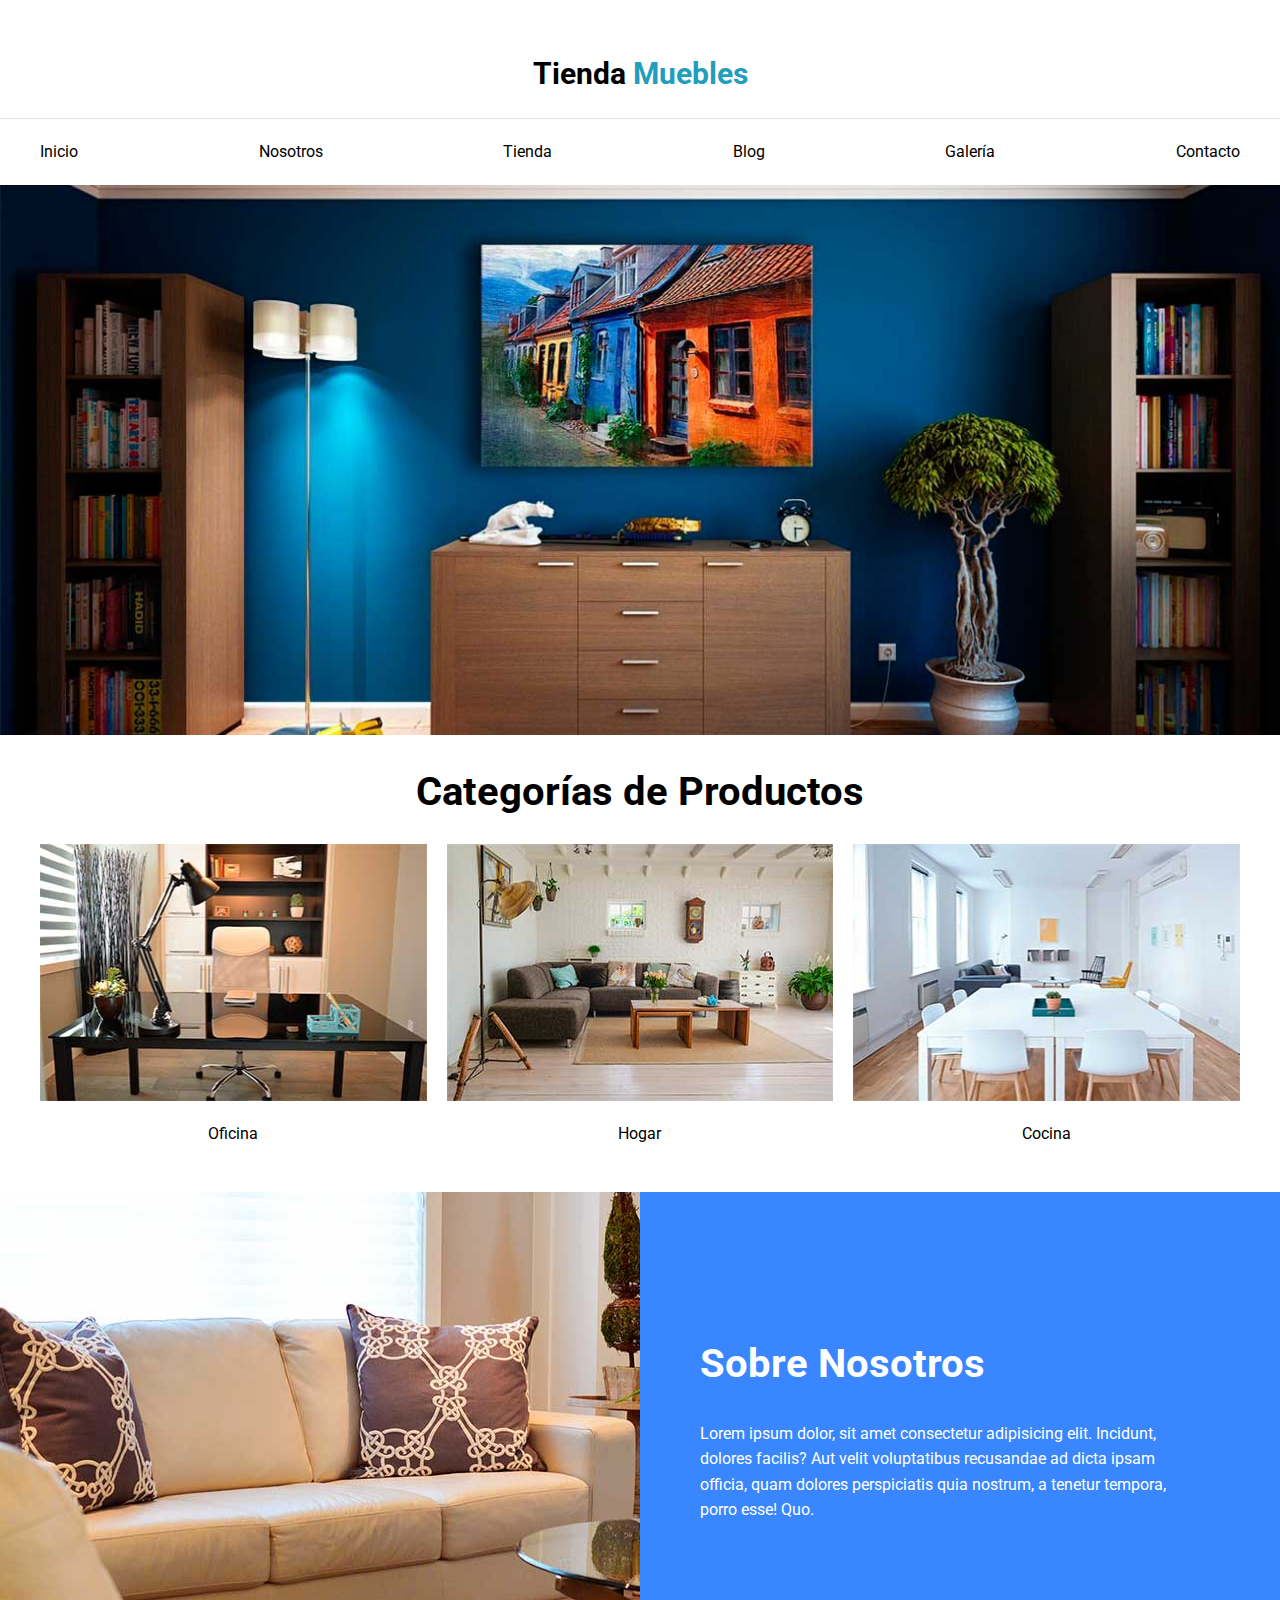
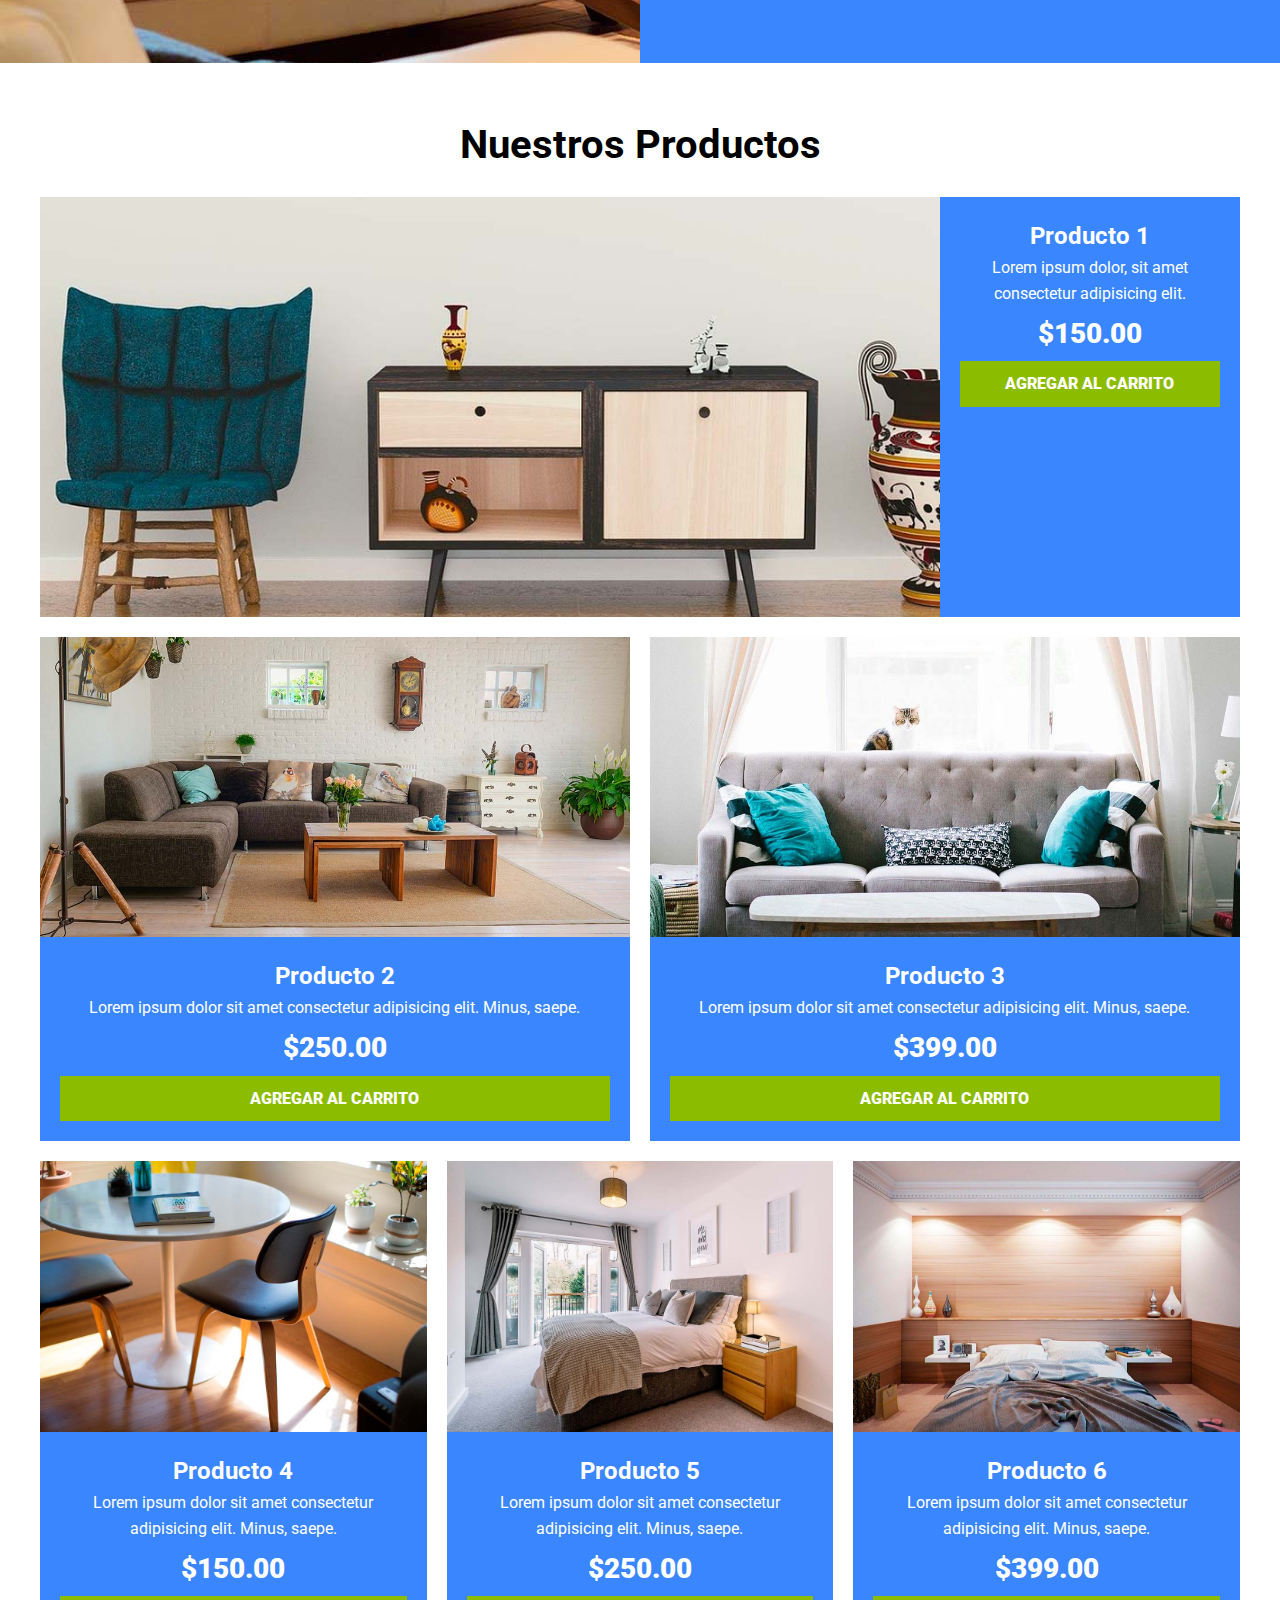
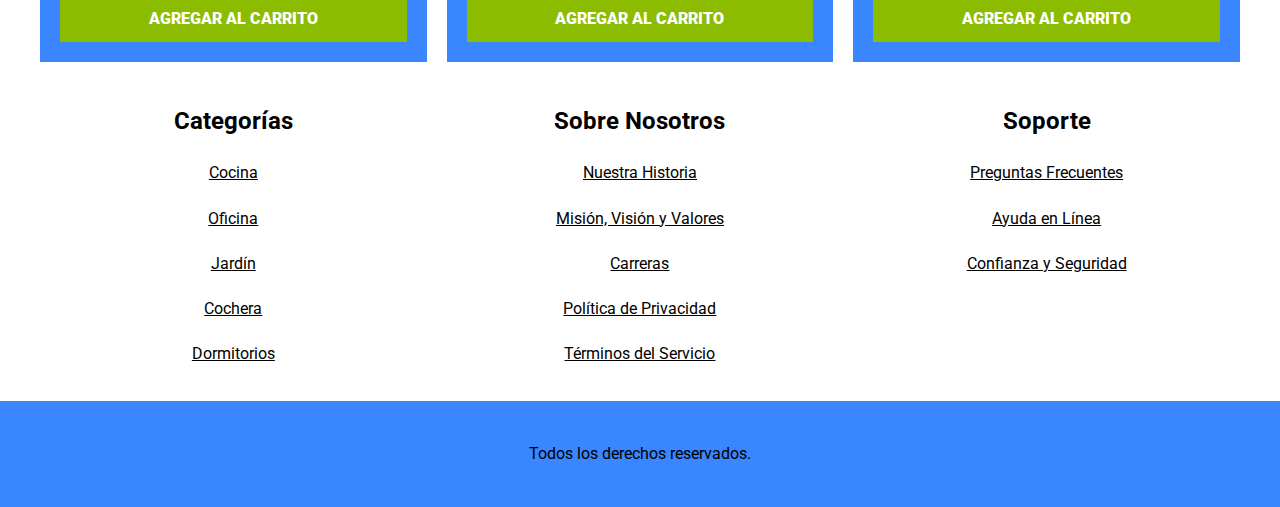
==== index.html @ 80d0d3d7 "Ecommerce etapa final" ====
<!DOCTYPE html>
<html lang="es">

<head>
    <meta charset="UTF-8">
    <meta http-equiv="X-UA-Compatible" content="IE=edge">
    <meta name="viewport" content="width=device-width, initial-scale=1.0">
    <title>Home - MyEcommerce</title>
    <link rel="stylesheet" href="css/normalize.css">
    <link rel="preconnect" href="https://fonts.googleapis.com">
    <link rel="preconnect" href="https://fonts.gstatic.com" crossorigin>
    <link href="https://fonts.googleapis.com/css2?family=Roboto:wght@400;700&display=swap" rel="stylesheet">
    <link rel="stylesheet" href="css/app.css">
    <link rel="stylesheet" href="css/responsive.css">
</head>

<body>

    <header>
        <h1 class="nombre-sitio text-center">Tienda <span>Muebles</span></h1>
    </header>

    <div class="contenedor-navegacion">
        <nav class="nav-principal contenedor">
            <a href="index.html">Inicio</a>
            <a href="nosotros.html">Nosotros</a>
            <a href="tienda.html">Tienda</a>
            <a href="blog.html">Blog</a>
            <a href="galeria.html">Galería</a>
            <a href="contacto.html">Contacto</a>
        </nav>
    </div>

    <div class="hero"></div>

    <section class="contenedor categorias">
        <h2 class="text-center">Categorías de Productos</h2>
        <div class="listado-categorias">
            <div class="categoria">
                <img src="img/categoria1.jpg" alt="Categoría Oficina">
                <a href="#">Oficina</a>
            </div>
            <div class="categoria">
                <img src="img/categoria2.jpg" alt="Categoría Hogar">
                <a href="#">Hogar</a>
            </div>
            <div class="categoria">
                <img src="img/categoria3.jpg" alt="Categoría Cocina">
                <a href="#">Cocina</a>
            </div>
        </div>
    </section>

    <section class="sobre-nosotros">
        <div class="contenedor sobre-nosotros-grid">
            <div class="texto-nosotros">
                <h2>Sobre Nosotros</h2>
                <p>Lorem ipsum dolor, sit amet consectetur adipisicing elit. Incidunt, dolores facilis? Aut velit
                    voluptatibus recusandae ad dicta ipsam officia, quam dolores perspiciatis quia nostrum, a tenetur
                    tempora, porro esse! Quo.</p>
            </div>
        </div>
    </section>

    <main class="contenido-principal contenedor">
        <h2 class="text-center">Nuestros Productos</h2>
        <div class="listado-productos">
            <div class="producto">
                <img src="img/producto1.jpg" alt="Producto 1">
                <div class="texto-producto">
                    <h3>Producto 1</h3>
                    <p>Lorem ipsum dolor, sit amet consectetur adipisicing elit.</p>
                    <p class="precio">$150.00</p>
                    <a class="btn" href="#">Agregar al carrito</a>
                </div> <!-- Info Producto -->
            </div> <!-- Producto -->

            <div class="producto">
                <img src="img/producto2.jpg" alt="Producto 2">
                <div class="texto-producto">
                    <h3>Producto 2</h3>
                    <p>Lorem ipsum dolor sit amet consectetur adipisicing elit. Minus, saepe.</p>
                    <p class="precio">$250.00</p>
                    <a class="btn" href="#">Agregar al carrito</a>
                </div> <!-- Info Producto -->
            </div> <!-- Producto -->

            <div class="producto">
                <img src="img/producto3.jpg" alt="Producto 3">
                <div class="texto-producto">
                    <h3>Producto 3</h3>
                    <p>Lorem ipsum dolor sit amet consectetur adipisicing elit. Minus, saepe.</p>
                    <p class="precio">$399.00</p>
                    <a class="btn" href="#">Agregar al carrito</a>
                </div> <!-- Info Producto -->
            </div> <!-- Producto -->

            <div class="producto">
                <img src="img/producto4.jpg" alt="Producto 4">
                <div class="texto-producto">
                    <h3>Producto 4</h3>
                    <p>Lorem ipsum dolor sit amet consectetur adipisicing elit. Minus, saepe.</p>
                    <p class="precio">$150.00</p>
                    <a class="btn" href="#">Agregar al carrito</a>
                </div> <!-- Info Producto -->
            </div> <!-- Producto -->

            <div class="producto">
                <img src="img/producto5.jpg" alt="Producto 5">
                <div class="texto-producto">
                    <h3>Producto 5</h3>
                    <p>Lorem ipsum dolor sit amet consectetur adipisicing elit. Minus, saepe.</p>
                    <p class="precio">$250.00</p>
                    <a class="btn" href="#">Agregar al carrito</a>
                </div> <!-- Info Producto -->
            </div> <!-- Producto -->

            <div class="producto">
                <img src="img/producto6.jpg" alt="Producto 6">
                <div class="texto-producto">
                    <h3>Producto 6</h3>
                    <p>Lorem ipsum dolor sit amet consectetur adipisicing elit. Minus, saepe.</p>
                    <p class="precio">$399.00</p>
                    <a class="btn" href="#">Agregar al carrito</a>
                </div> <!-- Info Producto -->
            </div> <!-- Producto -->
        </div> <!-- Fin listado de Productos -->
    </main>

    <footer class="site-footer">
        <div class="grid-footer contenedor">
            <div>
                <h3>Categorías</h3>
                <nav class="footer-menu">
                    <a href="#">Cocina</a>
                    <a href="#">Oficina</a>
                    <a href="#">Jardín</a>
                    <a href="#">Cochera</a>
                    <a href="#">Dormitorios</a>
                </nav>
            </div>

            <div>
                <h3>Sobre Nosotros</h3>
                <nav class="footer-menu">
                    <a href="#">Nuestra Historia</a>
                    <a href="#">Misión, Visión y Valores</a>
                    <a href="#">Carreras</a>
                    <a href="#">Política de Privacidad</a>
                    <a href="#">Términos del Servicio</a>
                </nav>
            </div>

            <div>
                <h3>Soporte</h3>
                <nav class="footer-menu">
                    <a href="#">Preguntas Frecuentes</a>
                    <a href="#">Ayuda en Línea</a>
                    <a href="#">Confianza y Seguridad</a>
                </nav>
            </div>
        </div>
        <p class="copyright">Todos los derechos reservados.</p>
    </footer>

</body>

</html>
---- css/app.css ----
html {
    box-sizing: border-box;
    font-size: 62.5%;
}

*,
*:before,
*:after {
    box-sizing: inherit;
}
* {
    margin: 0;
    padding: 0;
}
body {
    font-family: 'Roboto', sans-serif;
    font-size: 1.6rem;
    line-height: 1.6;
}

/* Globales */
h1,
h2,
h3 {
    margin: 0 0 2.5rem 0;
}

h1 {
    font-size: 4rem;
}

h2 {
    font-size: 3,2rem;
}

h3 {
    font-size: 2.4rem;
}

a {
    text-decoration: none;
    color: #000;
}

.contenedor {
    max-width: 120rem;
    margin: 0 auto;
}

img {
    max-width: 100%;
    display: block;
}

/* Utilidades */
.text-center {
    text-align: center;
}

.btn {
    background-color: #8cbc00;
    display: block;
    color: #fff;
    font-weight: 900;
    text-transform: uppercase;
    padding: 1rem;
    transition: background-color .3s ease-out;
    border: none;
    width: 100%;
}

.btn:hover {
    background-color: #769c02;
    cursor: pointer;
}

/* Header y navegación */
.nombre-sitio {
    margin-top: 5rem;
}

.nombre-sitio span {
    color: #219ebc;
}

.contenedor-navegacion {
    border-top: .1rem solid #e1e1e1;
}

.nav-principal {
    padding: 2rem 0;
    display: flex;
    flex-direction: column;
    align-items: center;
}

.hero {
    background-image: url('../img/principal.jpg');
    background-repeat: no-repeat;
    background-size: cover;
    background-position: center center;
    height: 25rem;
}

/* Categorías */
.categorias {
    padding: 2.5rem 0;
}
.categoria {
    margin-bottom: 2rem;
}
.categoria img {
    width: 100%;
}
.categoria a {
    display: block;
    text-align: center;
    padding: 2rem;
    font-size: 1.6rem;
}

.categoria a:hover {
    background-color: #3a86ff;
    color: #fff;
    border-bottom-right-radius: 1rem;
}

/* Bloque Sobre Nosotros */
.sobre-nosotros {
    background-image: linear-gradient(to bottom, transparent 50%, #3a86ff 50%, #3a86ff 100%),
        url(../img/nosotros.jpg);
    background-position: center, top left;
    background-repeat: no-repeat;
    background-size: 100%, 70rem;
}

.sobre-nosotros-grid {
    display: grid;
    grid-template-rows: repeat(2,1fr);
}

.texto-nosotros {
    grid-row: 2 / 3;
    color: #fff;
    padding: 4rem;
}

/* Listado de Productos */
.contenido-principal {
    padding-top: 5rem;
}

.producto {
    background-color: #3a86ff;
    margin-bottom: 2rem;
}
.producto:last-of-type {
    margin-bottom: 0;
}
.texto-producto h3 {
    margin: 0;
}

.texto-producto p {
    margin: 0 0 0.5rem 0;
}

.texto-producto {
    text-align: center;
    color: #fff;
    padding: 2rem;
}

.texto-producto .precio {
    font-size: 2.8rem;
    font-weight: 900;
}

/* Footer */
.site-footer {   
    padding-top: 4rem;
    color: #000;
}
.grid-footer h3{
    margin-bottom: 1.5rem;
    text-align: center;
    background-color: #3a86ff;
}
.footer-menu a {
    display: block;
    color: #000;
    text-decoration: underline;
    line-height: 2.2;
    text-align: center;
    padding-bottom: 1rem;
}   
.site-footer .copyright {
    background-color: #3a86ff;
    text-align: center;
    margin-top: 2rem;
    padding: 4rem 0;
}

/* Nosotros */
.contenido-nosotros {
    display: grid;
    grid-template-columns: 1fr 2fr;
    grid-template-columns: repeat(auto-fit, minmax( 25rem, 1fr) );
    column-gap: 4rem;
}
.info-nosotros {
    display: flex;
    flex-direction: column;
    justify-content: center;
    text-align: justify;
    padding: 2.5rem;
}

/* Blog */

.entrada {
    border-bottom: 2px solid #e1e1e1;
    padding-bottom: 4rem;
    margin-bottom: 2rem;
}
.entrada h2 {
    text-align: center;
}
.entrada:last-of-type {
    border: none;
}
.entrada-meta {
    margin: 1rem 2rem;
}
.entrada-meta p {
    font-weight: 900;
}
.info-blog {
    padding: 1rem 2rem;
}
.entrada-meta span {
    color: #3a86ff;
}

.entrada .btn {
    text-align: center;
}

/* Entrada */
.text-center {
    margin-bottom: 2rem;
}

.info-entrada p {
    text-align: justify;
    margin-bottom: 1rem;
}

/* Galería */
.galeria {
    list-style: none;
    padding: 0;
    margin: 0;
    display: grid;
    grid-template-columns: repeat(2,1fr);
    gap: 2rem;
}
.galeria img {
    height: 40rem;
    width: 50rem;
    object-fit: cover;
}

/* Formulario */
.formulario {
    max-width: 60rem;
    margin: 0 auto;
}
.formulario fieldset {
    border: 1px solid #000;
    margin-bottom: 2rem;
}
.formulario legend {
    background-color: #005485;
    width: 100%;
    text-align: center;
    color: #fff;
    text-transform: uppercase;
    font-weight: 900;
    padding: .5rem;
    margin-bottom: 3rem;
}
.campo {
    display: flex;
    margin-bottom: 2rem;
}
.campo label {
    flex-basis: 10rem;
}
.campo input:not([type="radio"]),
.campo textarea,
.campo select {
    flex: 1;
    border: 1px solid #e1e1e1;
    padding: 1rem;
}
---- css/responsive.css ----
/* Inicio */
@media (min-width: 768px) {
    h1 {
        font-size: 5rem;
    }
}
@media (min-width: 768px) {
    h2 {
        font-size: 4rem;
    }
}
@media (min-width: 768px) {
    h1 {
        font-size: 3rem;
    }
}
@media (min-width: 768px) {
    .nav-principal {
        flex-direction: row;
        justify-content: space-between;
    }
}
@media (min-width: 768px) {
    .hero {
        height: 55rem;
    }
}
@media (min-width: 768px) {
    .listado-categorias {
        display: grid;
        grid-template-columns: repeat(3, 1fr);
        gap: 2rem;
    }
}
@media (min-width: 768px) {
    .categoria {
        margin-bottom: 0;
    }
}
@media (min-width: 768px) {
    .sobre-nosotros {
        background-image: linear-gradient(to right, transparent 50%, #3a86ff 50%, #3a86ff 100%),
            url(../img/nosotros.jpg);
        background-position: center left;
        padding: 10rem 0;
        background-size: 100%, 100rem;
    }
}
@media (min-width: 768px) {
    .sobre-nosotros-grid {
        grid-template-columns: repeat(2,1fr);
        grid-template-rows: unset;
        column-gap: 4rem;
    }

}
@media (min-width: 768px) {
    .texto-nosotros {
        grid-column: 2 / 3;
    }
}
@media (min-width: 768px) {
    .listado-productos {
        display: grid;
        grid-template-columns: repeat(6, 1fr);
        gap: 2rem;
    }
    
    .producto:nth-child(1) {
        grid-column: 1 / 7;
        display: grid;
        grid-template-columns: 3fr 1fr;
    }
    
    .producto:nth-child(1) img {
        height: 42rem;
        width: 100%;
        object-fit: cover;
    }
    
    .producto:nth-child(2) {
        grid-column: 1 / 4;
    }
    
    .producto:nth-child(3) {
        grid-column: 4 / 7;
    }
    
    .producto:nth-child(2) img,
    .producto:nth-child(3) img {
        height: 30rem;
        width: 100%;    
        object-fit: cover;
    }
    
    .producto:nth-child(4) {
        grid-column: 1 / 3;
    }
    
    .producto:nth-child(5) {
        grid-column: 3 / 5;
    }
    
    .producto:nth-child(6) {
        grid-column: 5 / 7;
    }
}
@media (min-width: 768px) {
    .producto {
        margin-bottom: 0;
    }
}
@media (min-width: 768px) {
    .grid-footer {
        display: grid;
        grid-template-columns: repeat(3,1fr);
        gap: 2rem;
    }
}
@media (min-width: 768px) {
    .grid-footer h3 {
        background-color: transparent;
    }
}

/* Nosotros */
@media (min-width: 768px) {
    .contenido-principal-nosotros {
        padding-top: 5rem;
    }
}
@media (min-width: 768px) {
    .info-nosotros {
        padding: 0;
    }
}

/* Blog */
@media (min-width: 768px) {
    .contenedor-blog {
        display: grid;
        grid-template-columns: 2fr 1fr;
        column-gap: 4rem;
    }
}
@media (min-width: 768px) {
    .entrada-meta {
        display: flex;
        justify-content: space-between;
        margin: 1rem 0;
    }
}
@media (min-width: 768px) {
    .entrada-meta {
        margin: 0;
    }
}
@media (min-width: 768px) {
    .info-blog {
        padding: 2rem 0;
    }
}
@media (min-width: 768px) {
    .entrada .btn {
        max-width: 30rem;
    }
}
@media (min-width: 768px) {
    .entrada h2 {
        text-align: left;
    }
}
@media (min-width: 768px) {
    .entrada-blog {
        width: 50%;
        margin: 0 auto;
    }
}

/* Galería */
@media (min-width: 768px) {
    .galeria {
        grid-template-columns: repeat(3,1fr);
    }
}
@media (min-width: 768px) {
    .btn {
        width: auto;
    }
}
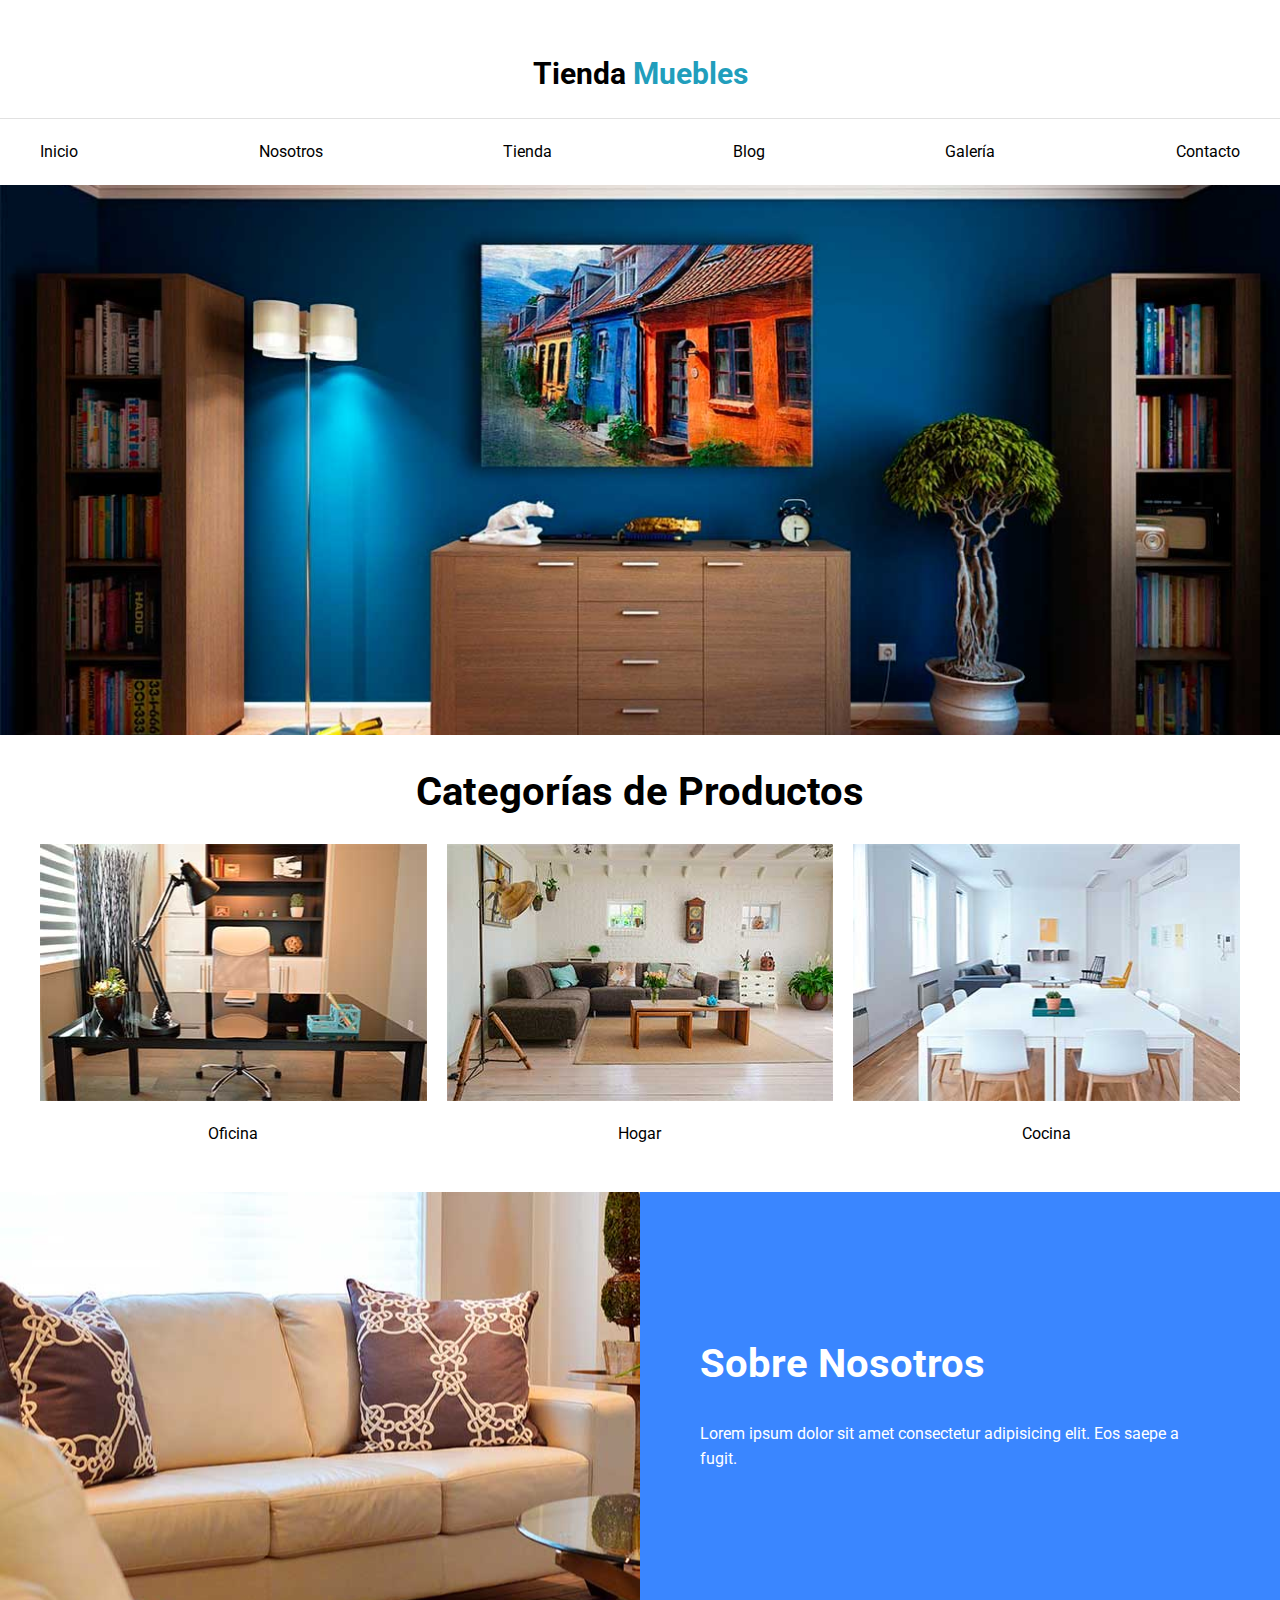
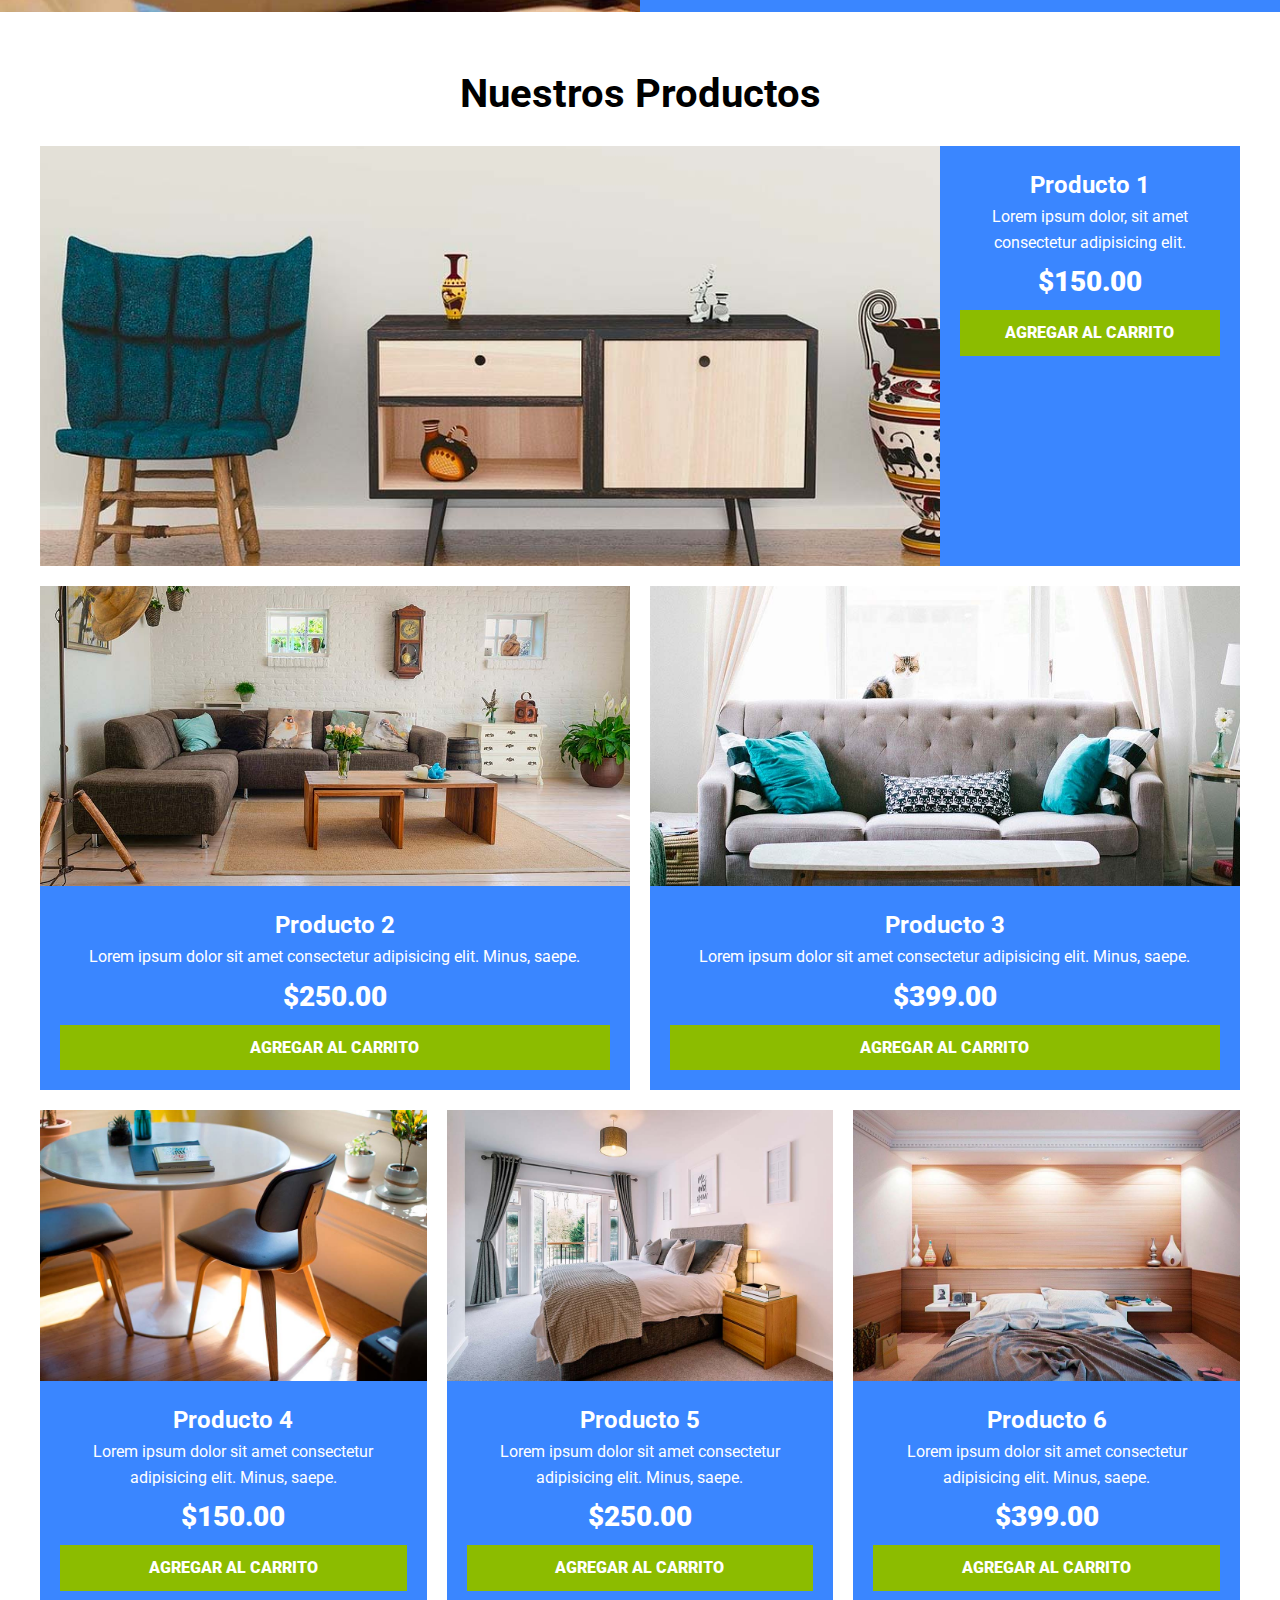
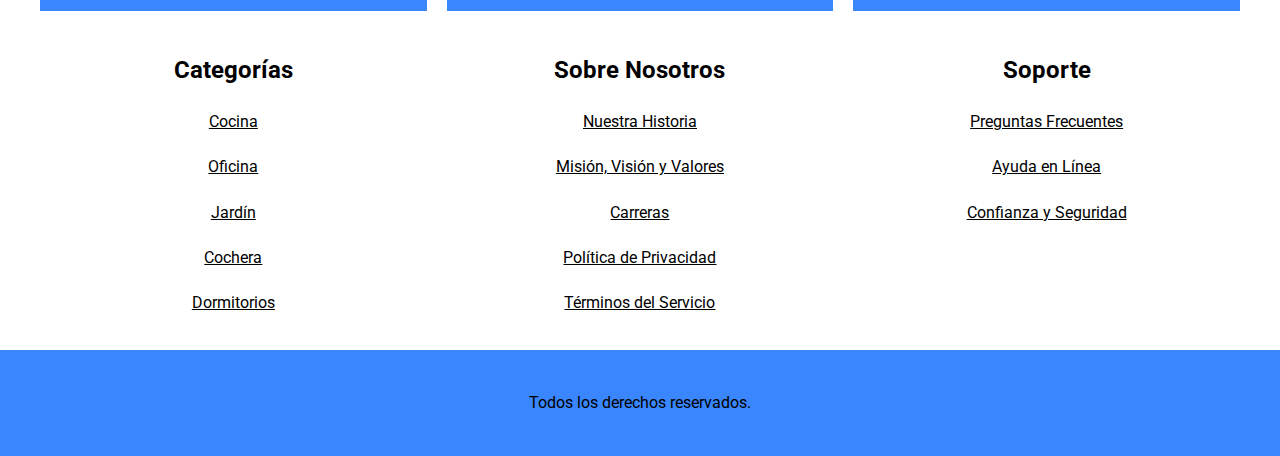
==== commit 0760a9da: "Modificando index" ====
--- a/index.html
+++ b/index.html
@@ -55,9 +55,7 @@
         <div class="contenedor sobre-nosotros-grid">
             <div class="texto-nosotros">
                 <h2>Sobre Nosotros</h2>
-                <p>Lorem ipsum dolor, sit amet consectetur adipisicing elit. Incidunt, dolores facilis? Aut velit
-                    voluptatibus recusandae ad dicta ipsam officia, quam dolores perspiciatis quia nostrum, a tenetur
-                    tempora, porro esse! Quo.</p>
+                <p>Lorem ipsum dolor sit amet consectetur adipisicing elit. Eos saepe a fugit.</p>
             </div>
         </div>
     </section>
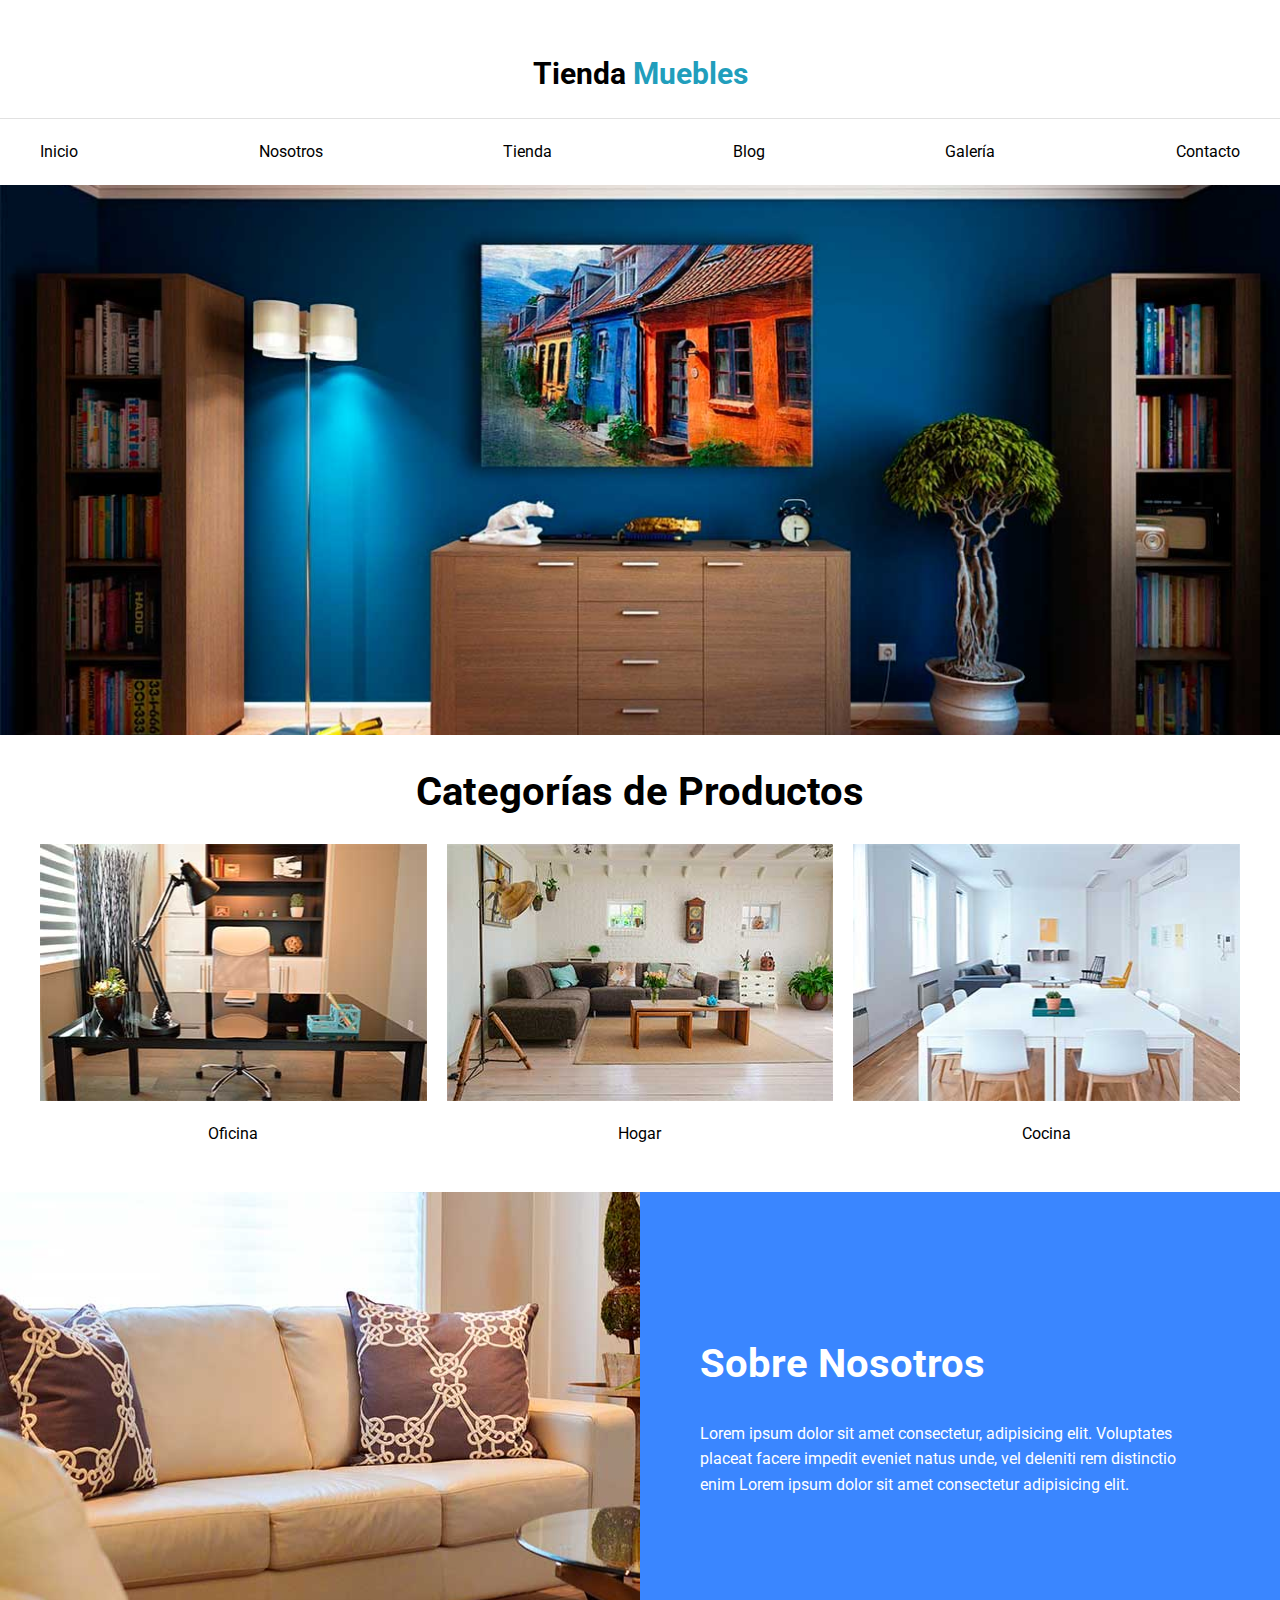
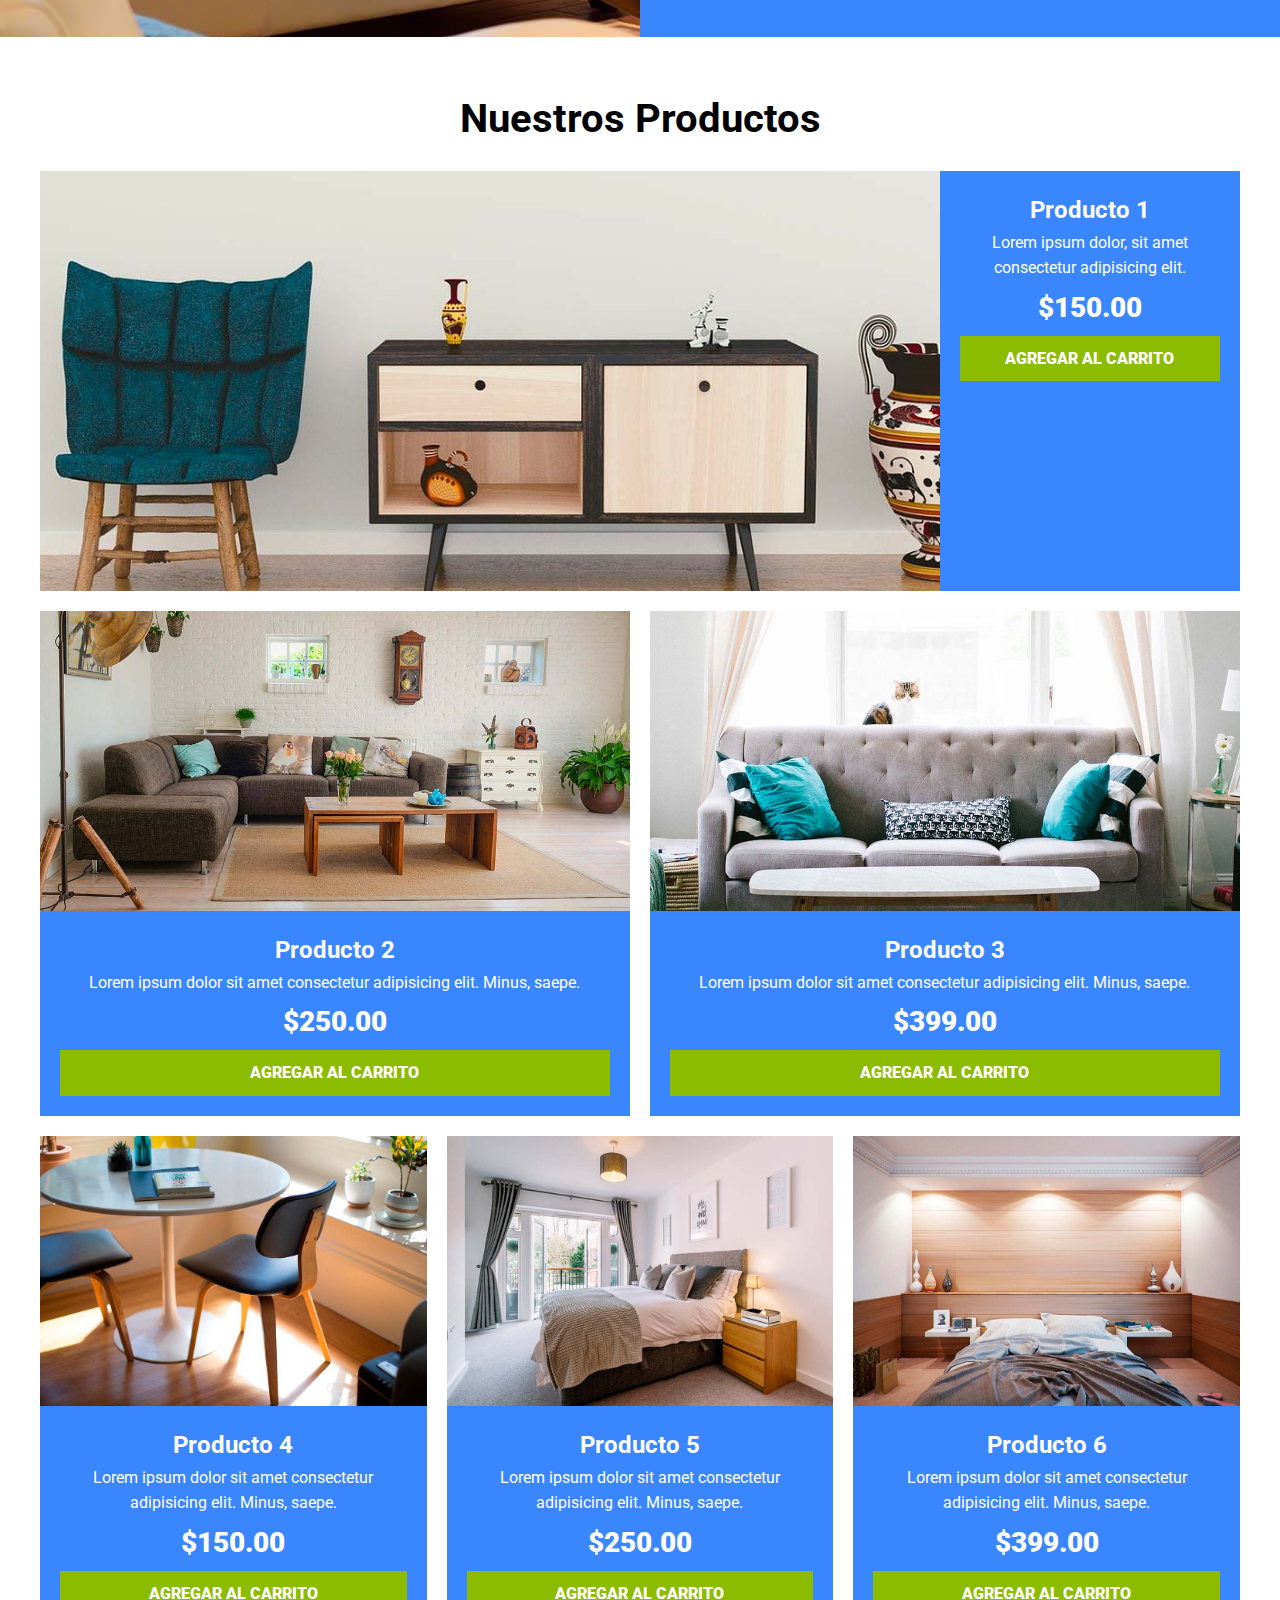
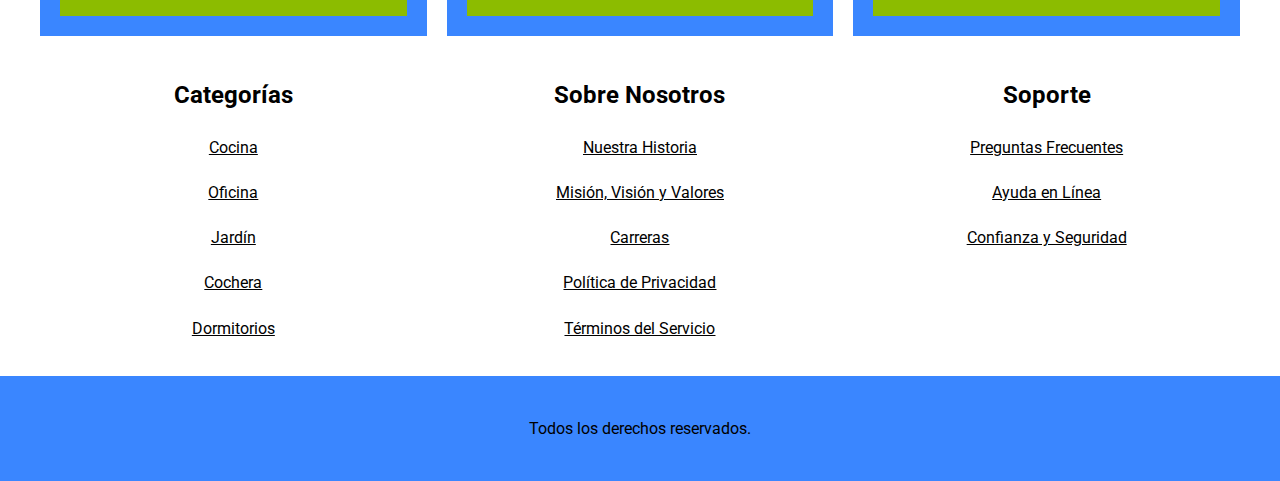
==== commit 79ffd716: "Actualizando listados main" ====
--- a/index.html
+++ b/index.html
@@ -55,7 +55,8 @@
         <div class="contenedor sobre-nosotros-grid">
             <div class="texto-nosotros">
                 <h2>Sobre Nosotros</h2>
-                <p>Lorem ipsum dolor sit amet consectetur adipisicing elit. Eos saepe a fugit.</p>
+                <p>Lorem ipsum dolor sit amet consectetur, adipisicing elit. Voluptates placeat facere impedit eveniet natus unde, vel deleniti rem distinctio enim Lorem ipsum dolor sit amet consectetur adipisicing elit.
+                </p>
             </div>
         </div>
     </section>
